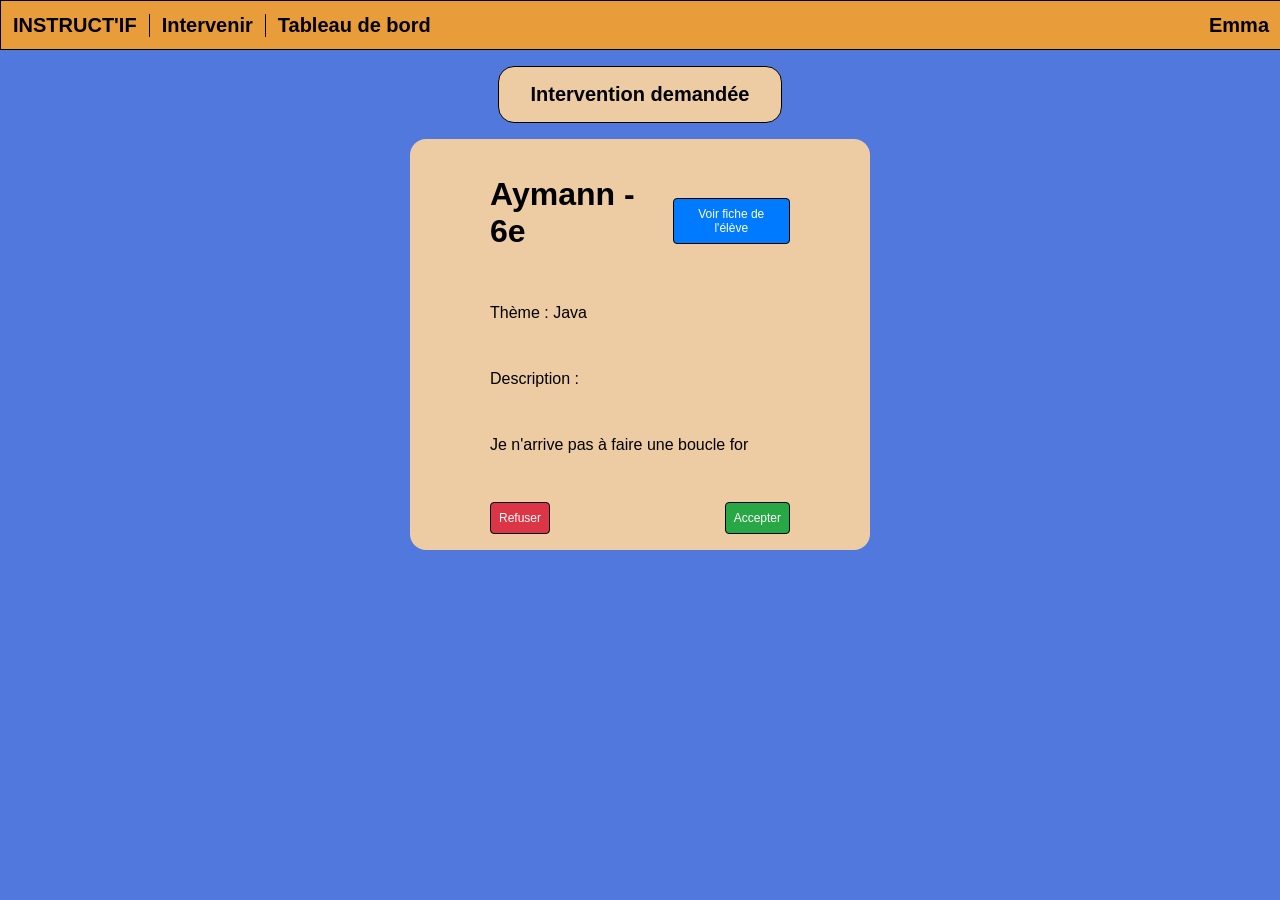
==== front/src/main/webapp/choixDemandeIntervenant.html @ 26184512 "some IHMs" ====
<!DOCTYPE html>
<html>
    <head>
        <title>Connexion élève</title>
        <meta charset="UTF-8">
        <meta name="viewport" content="width=device-width, initial-scale=1.0">
        <link rel="stylesheet" href="style.css" />
    </head>
    <body>
        <header>
            <div class="nav">
                <p>INSTRUCT'IF</p>
                <a href="demandeIntervention.html">Intervenir</a>
                <a href="historiqueEleve.html">Tableau de bord</a>
            </div>
            
            <p>Emma</p>
        </header>


        <h1 class="form-title">Intervention demandée</h1>
        

        <form id="form" class="login-form">
            <div class="label-input">
                <h1>Aymann - 6e</h1>
                <button class="btn blue">Voir fiche de l'élève</button>
            </div>

            <p>Thème : Java</p>
            <p>Description :</p>
            <p>Je n'arrive pas à faire une boucle for</p>

            <div class="label-input">
                <button class="btn red">Refuser</button>
                <button class="btn green">Accepter</button>
            </div>
        </form>

        <script>
            var toggler = document.getElementsByClassName("caret");
            var i;

            for (i = 0; i < toggler.length; i++) {
            toggler[i].addEventListener("click", function() {
                this.parentElement.querySelector(".nested").classList.toggle("active");
                this.classList.toggle("caret-down");
            });
            }

            function initPage() {
                console.log("Initialisation de la page");
                listerDemandes();
                document.getElementById('bouton-lister-demandes').addEventListener('click', function() {
                    console.log("Click sur le bouton 'Lister demandes'");
                    listerDemandes();
                });
            };
            
            async function listerDemandes() {
                console.log("Appel de l'Action: Consulter liste demandes");
                let url = './ActionServlet?todo=consulter-liste-demandes';
                let jsonResponse = await fetch(url)
                        .then(
                            function(httpResponse) {
                                return httpResponse.json();
                            }
                        )
                        .catch(
                            function(error) {
                                console.log(error);
                                return null;
                            }
                        );
                console.log(jsonResponse);
                if (jsonResponse) {
                    console.log('Affichage de la liste de demandes');
                    const listeContainer = document.getElementById("liste-demandes");
                    
                    let html = "";
                    for (demande of jsonResponse["demandes"]) {
                        html += `
                            <li>#` + demande["id"] + ` : ` + demande["description"] + ` faite le ` + demande["dateCreation"] + `</li>
                        `;
            
                        //const elmtLi = document.createElement("li");
                        //const elmtTxt = document.createTextNode(demande["description"]);
                        //elmtLi.appendChild(elmtTxt);
                        //listeContainer.appendChild(elmtLi);
                    }
                    
                    listeContainer.innerHTML = html;
                }
            }
            window.onload = initPage;
        </script>
    </body>
</html>
---- front/src/main/webapp/style.css ----
body {
    font-family: Arial, sans-serif;
    background-color: #5178dc;
    margin: 0;
}

header {
    background-color: #e89d3a;
    border: 1px solid black;
    color: black;
    padding: 1rem 0;
    text-align: center;
    width: 100%;
    height: 1rem;
    display: flex;
    align-items: center;
    justify-content: space-between;
}

header p {
    margin: 0;
    font-size: 1.25rem;
    font-weight: bold;
    padding: 0 0.75rem;
}

header .nav {
    display: flex;
}

header .nav p,
header .nav a {
    color: black;
    text-decoration: none;
    font-size: 1.25rem;
    font-weight: bold;
    margin: auto;
    border-right: 1px solid black;
    padding: 0 0.75rem;
}

header .nav a:last-child {
    border: none;
}

.login-form {
    display: flex;
    flex-direction: column;
    width: 300px;
    margin: 0 auto;
    background-color: #edcca3;
    border-radius: 1rem;
    padding: 1rem 5rem;
    gap: 1rem;
}

.form-title {
    text-align: center;
    color: #000000;
    background-color: #edcca3;
    padding: 1rem 2rem;
    border-radius: 1rem;
    border: 1px solid #000000;
    width: fit-content;
    margin: 1rem auto;
    font-size: 1.25rem;
    font-weight: 600;
}

.login-form label {
    margin: 0;
    padding: 0;
    width: fit-content;
}

.login-form select,
.login-form input[type="email"],
.login-form input[type="text"],
.login-form input[type="date"],
.login-form input[type="password"] {
    padding: 0.5rem;
    border: 1px solid #000000;
    border-radius: 0.25rem;
}

.label-input {
    display: flex;
    flex-direction: row;
    align-items: center;
    justify-content: space-between;
}

.btn {
    margin-top: 1rem;
    padding: 0.5rem;
    background-color: white;
    color: #000000;
    border: 1px solid #000000;
    border-radius: 0.25rem;
    cursor: pointer;
    text-align: center;
    text-decoration: none;
    font-size: 0.75rem;

}

.btn.red {
    background-color: #dc3545;
    color: white;
}

.btn.green {
    background-color: #28a745;
    color: white;
}

.btn.blue {
    background-color: #007bff;
    color: white;
}

table {
    width: 80%;
    margin: 2rem auto;
    border-collapse: collapse;
    border-radius: 1rem;
    padding: 1rem;
}

table th,
table tr td {
    background-color: #cccccc;
    color: #000000;
    padding: 0.5rem;
    border: 1px solid #5178dc;
}

table tr,
table tr td {
    background-color: #edcca3;
}

table tr:nth-child(even),
table tr:nth-child(even) td {
    background-color: #e89d3a;
}

table tr td:nth-child(1) {
    background-color: #cccccc;
}

.dual-container {
    display: flex;
    gap: 2rem;
    width: 80%;
    margin: 2rem auto;
}

.details {
    background-color: #e5b477;
    border: 1px solid #000000;
    padding: 1rem;
    width: 50%;
}

.tree-view ul {
    list-style-type: none;
    padding-left: 1rem;
    background-color: #f2cda2;
}

.tree-view {
    padding: 1rem;
    background-color: #ecb576;
    border: 1px solid #000000;
    list-style-type: none;
    margin: 0;
}

.caret {
  cursor: pointer;
  user-select: none; /* Prevent text selection */
}

.caret::before {
  content: "\25B6";
  color: black;
  display: inline-block;
  margin-right: 6px;
}

.caret-down::before {
  transform: rotate(90deg);
}

.nested {
  display: none;
}

.active {
  display: block;
}
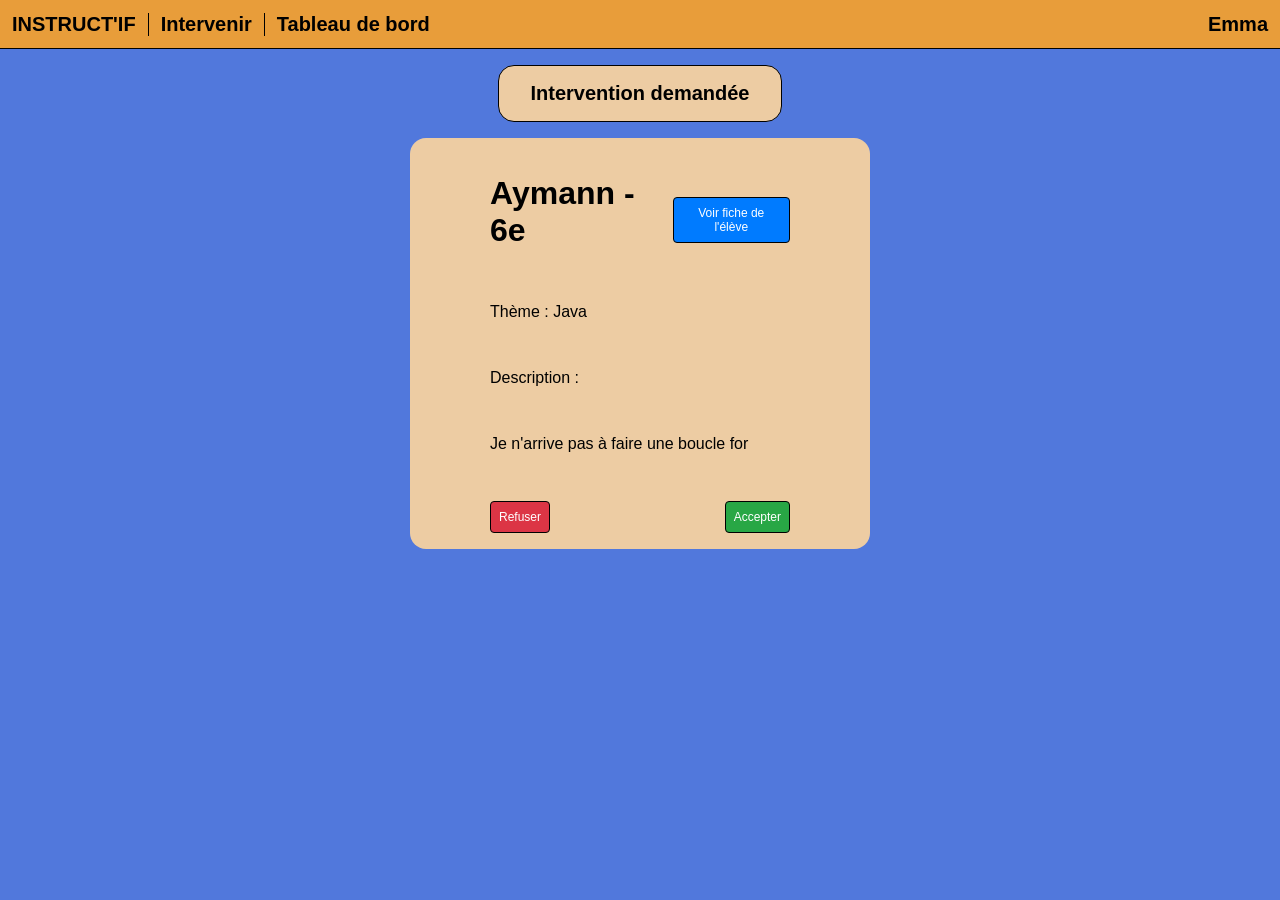
==== commit 2d5c0e93: "refacto and continue js" ====
--- a/front/src/main/webapp/choixDemandeIntervenant.html
+++ b/front/src/main/webapp/choixDemandeIntervenant.html
@@ -5,6 +5,8 @@
         <meta charset="UTF-8">
         <meta name="viewport" content="width=device-width, initial-scale=1.0">
         <link rel="stylesheet" href="style.css" />
+        <script src="lib/sweetalert.min.js"></script>
+        <script src="script.js"></script>
     </head>
     <body>
         <header>
--- a/front/src/main/webapp/style.css
+++ b/front/src/main/webapp/style.css
@@ -6,7 +6,7 @@
 
 header {
     background-color: #e89d3a;
-    border: 1px solid black;
+    border-bottom: 1px solid black;
     color: black;
     padding: 1rem 0;
     text-align: center;
@@ -199,4 +199,9 @@
 
 .active {
   display: block;
+}
+
+#osm-map {
+    width: 50%;
+    border: 1px solid #000000;
 }
